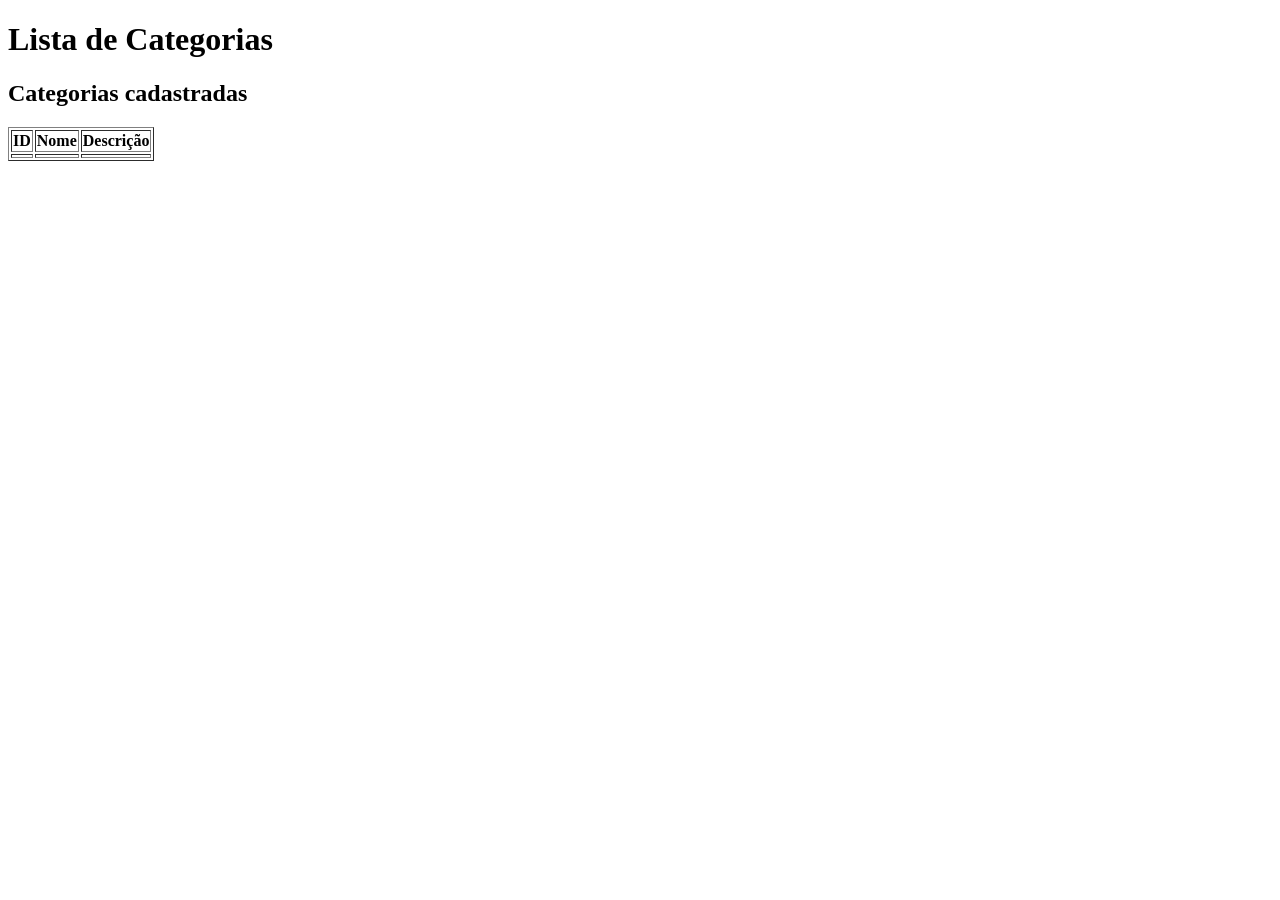
==== src/main/resources/templates/categorias/lista.html @ d1920aaf "fix: atualiza listagem de categorias" ====
<!DOCTYPE html>
<html lang="pt-BR" xmlns:th="http://www.thymeleaf.org">
<head>
    <meta charset="UTF-8">
    <title>BiblioTec - Categorias</title>
</head>
<body>
<h1>Lista de Categorias</h1>

<h2>Categorias cadastradas</h2>

<table border="1">
    <thead>
    <tr>
        <th>ID</th>
        <th>Nome</th>
        <th>Descrição</th>
    </tr>
    </thead>
    <tbody>
    <tr th:each="categoria : ${categorias}">
        <td th:text="${categoria.id}"></td>
        <td th:text="${categoria.nome}"></td>
        <td th:text="${categoria.descricao}"></td>
    </tr>
    </tbody>
</table>

</body>
</html>
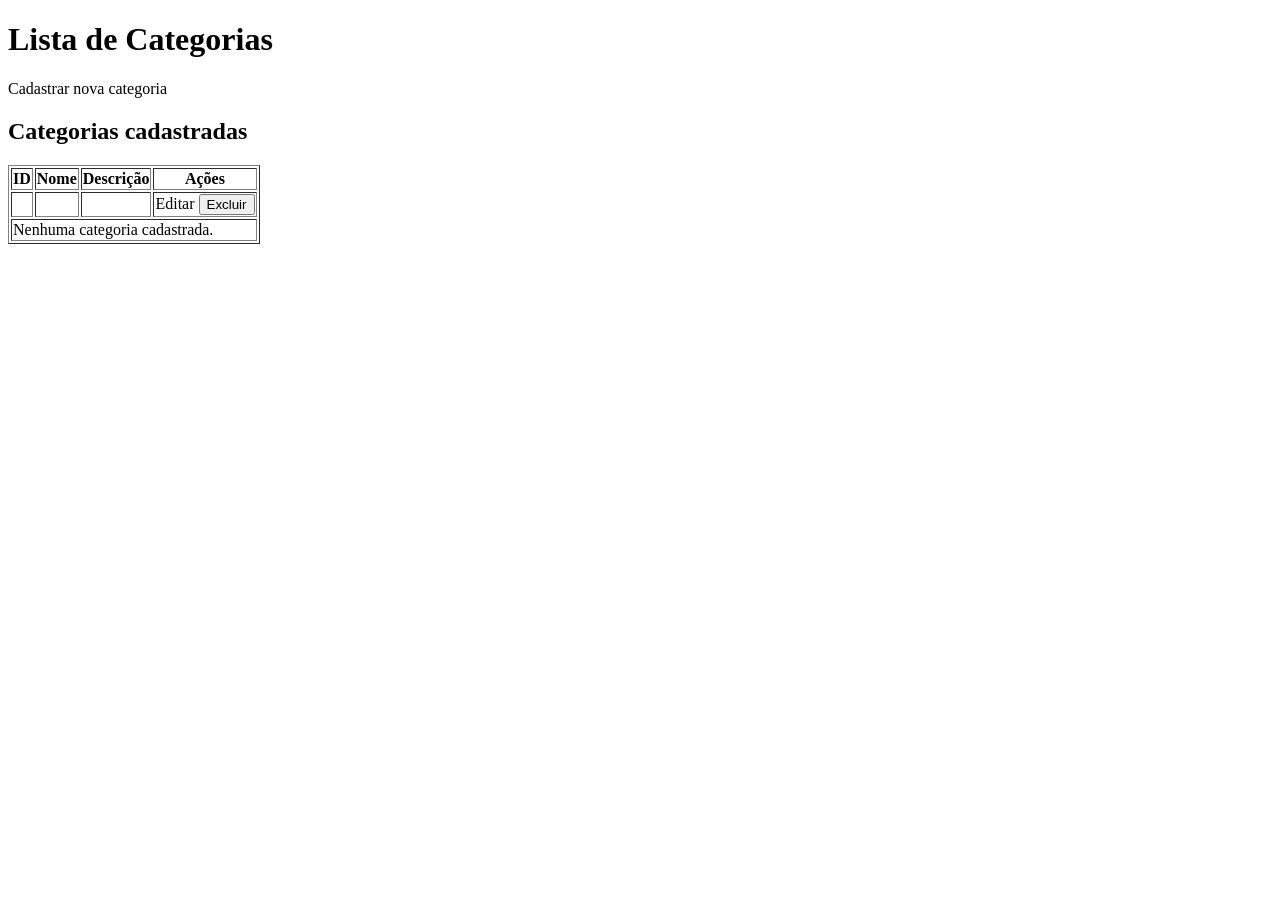
==== commit 1524002d: "feat: implementa CRUD web de categoria" ====
--- a/src/main/resources/templates/categorias/lista.html
+++ b/src/main/resources/templates/categorias/lista.html
@@ -3,10 +3,14 @@
 <html lang="pt-BR" xmlns:th="http://www.thymeleaf.org">
 <head>
     <meta charset="UTF-8">
+    <meta name="viewport" content="width=device-width, initial-scale=1.0">
     <title>BiblioTec - Categorias</title>
 </head>
 <body>
+
 <h1>Lista de Categorias</h1>
+
+<a th:href="@{/categorias/nova}">Cadastrar nova categoria</a>
 
 <h2>Categorias cadastradas</h2>
 
@@ -16,13 +20,33 @@
         <th>ID</th>
         <th>Nome</th>
         <th>Descrição</th>
+        <th>Ações</th>
     </tr>
     </thead>
+
     <tbody>
     <tr th:each="categoria : ${categorias}">
         <td th:text="${categoria.id}"></td>
         <td th:text="${categoria.nome}"></td>
         <td th:text="${categoria.descricao}"></td>
+
+        <td>
+            <a th:href="@{/categorias/{id}/editar(id=${categoria.id})}">
+                Editar
+            </a>
+
+            <form th:action="@{/categorias/{id}/excluir(id=${categoria.id})}"
+                  method="post"
+                  style="display:inline;"
+                  onsubmit="return confirm('Deseja realmente excluir esta categoria?');">
+
+                <button type="submit">Excluir</button>
+            </form>
+        </td>
+    </tr>
+
+    <tr th:if="${#lists.isEmpty(categorias)}">
+        <td colspan="4">Nenhuma categoria cadastrada.</td>
     </tr>
     </tbody>
 </table>
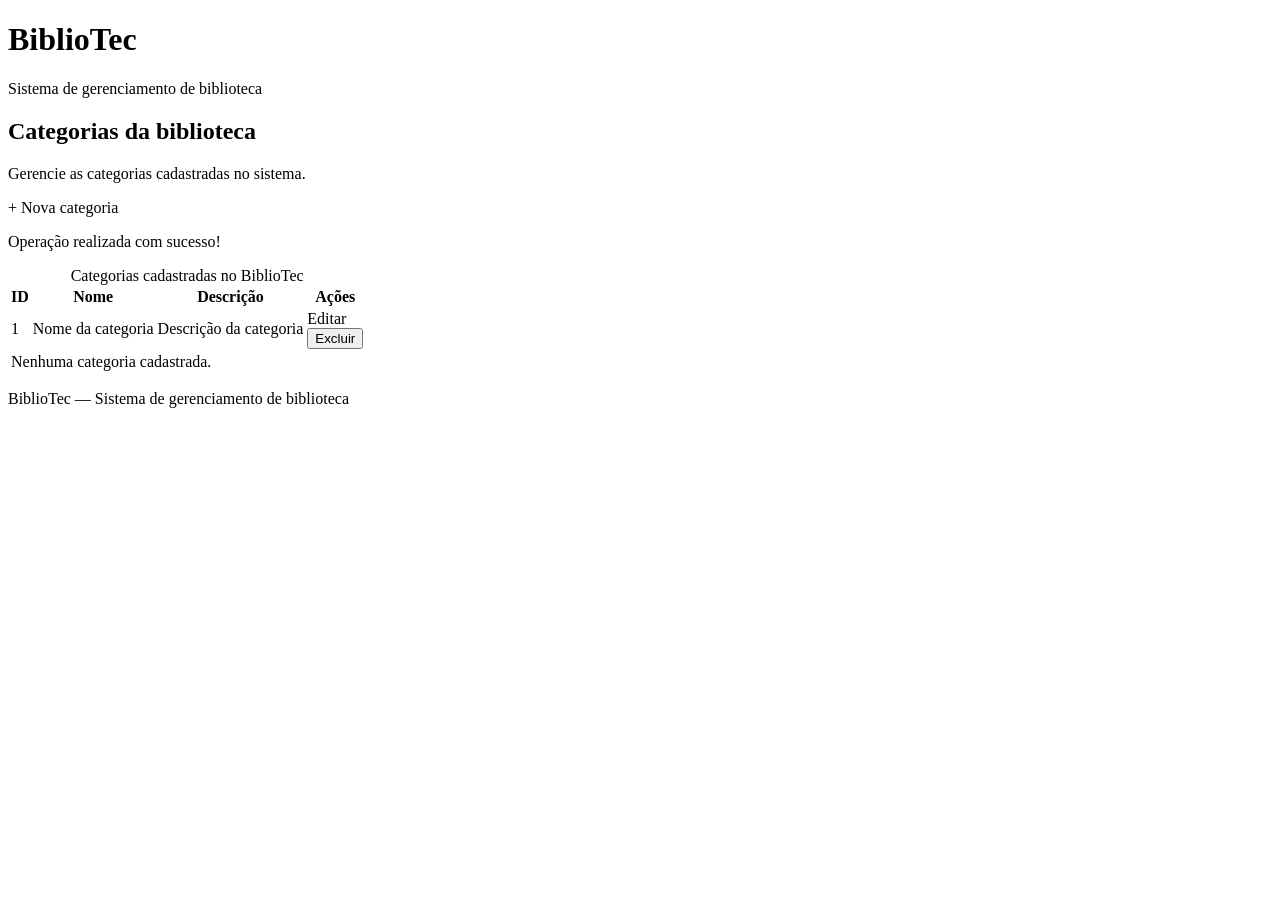
==== commit 06ae6675: "feat(categoria): finaliza CRUD web de categorias" ====
--- a/src/main/resources/templates/categorias/lista.html
+++ b/src/main/resources/templates/categorias/lista.html
@@ -1,55 +1,110 @@
 
 <!DOCTYPE html>
 <html lang="pt-BR" xmlns:th="http://www.thymeleaf.org">
+
 <head>
     <meta charset="UTF-8">
     <meta name="viewport" content="width=device-width, initial-scale=1.0">
-    <title>BiblioTec - Categorias</title>
+
+    <title>Categorias | BiblioTec</title>
+
+    <link rel="stylesheet" th:href="@{/css/categorias.css}">
 </head>
+
 <body>
 
-<h1>Lista de Categorias</h1>
+<header class="cabecalho">
+    <div class="container">
+        <h1>BiblioTec</h1>
+        <p>Sistema de gerenciamento de biblioteca</p>
+    </div>
+</header>
 
-<a th:href="@{/categorias/nova}">Cadastrar nova categoria</a>
+<main class="container">
 
-<h2>Categorias cadastradas</h2>
+    <section class="titulo-pagina">
+        <div>
+            <h2>Categorias da biblioteca</h2>
+            <p>Gerencie as categorias cadastradas no sistema.</p>
+        </div>
 
-<table border="1">
-    <thead>
-    <tr>
-        <th>ID</th>
-        <th>Nome</th>
-        <th>Descrição</th>
-        <th>Ações</th>
-    </tr>
-    </thead>
+        <a class="botao botao-principal"
+           th:href="@{/categorias/nova}">
+            + Nova categoria
+        </a>
+    </section>
 
-    <tbody>
-    <tr th:each="categoria : ${categorias}">
-        <td th:text="${categoria.id}"></td>
-        <td th:text="${categoria.nome}"></td>
-        <td th:text="${categoria.descricao}"></td>
+    <p class="mensagem-sucesso"
+       th:if="${mensagem}"
+       th:text="${mensagem}">
+        Operação realizada com sucesso!
+    </p>
 
-        <td>
-            <a th:href="@{/categorias/{id}/editar(id=${categoria.id})}">
-                Editar
-            </a>
+    <section class="cartao">
 
-            <form th:action="@{/categorias/{id}/excluir(id=${categoria.id})}"
-                  method="post"
-                  style="display:inline;"
-                  onsubmit="return confirm('Deseja realmente excluir esta categoria?');">
+        <div class="tabela-responsiva">
 
-                <button type="submit">Excluir</button>
-            </form>
-        </td>
-    </tr>
+            <table>
+                <caption>Categorias cadastradas no BiblioTec</caption>
 
-    <tr th:if="${#lists.isEmpty(categorias)}">
-        <td colspan="4">Nenhuma categoria cadastrada.</td>
-    </tr>
-    </tbody>
-</table>
+                <thead>
+                <tr>
+                    <th scope="col">ID</th>
+                    <th scope="col">Nome</th>
+                    <th scope="col">Descrição</th>
+                    <th scope="col">Ações</th>
+                </tr>
+                </thead>
+
+                <tbody>
+
+                <tr th:each="categoria : ${categorias}">
+                    <td th:text="${categoria.id}">1</td>
+
+                    <td th:text="${categoria.nome}">
+                        Nome da categoria
+                    </td>
+
+                    <td th:text="${categoria.descricao}">
+                        Descrição da categoria
+                    </td>
+
+                    <td class="acoes">
+                        <a class="botao botao-editar"
+                           th:href="@{/categorias/{id}/editar(id=${categoria.id})}">
+                            Editar
+                        </a>
+
+                        <form th:action="@{/categorias/{id}/excluir(id=${categoria.id})}"
+                              method="post"
+                              onsubmit="return confirm('Deseja realmente excluir esta categoria?');">
+
+                            <button class="botao botao-excluir"
+                                    type="submit">
+                                Excluir
+                            </button>
+                        </form>
+                    </td>
+                </tr>
+
+                <tr th:if="${#lists.isEmpty(categorias)}">
+                    <td colspan="4" class="tabela-vazia">
+                        Nenhuma categoria cadastrada.
+                    </td>
+                </tr>
+
+                </tbody>
+            </table>
+
+        </div>
+
+    </section>
+
+</main>
+
+<footer class="rodape">
+    <p>BiblioTec — Sistema de gerenciamento de biblioteca</p>
+</footer>
 
 </body>
 </html>
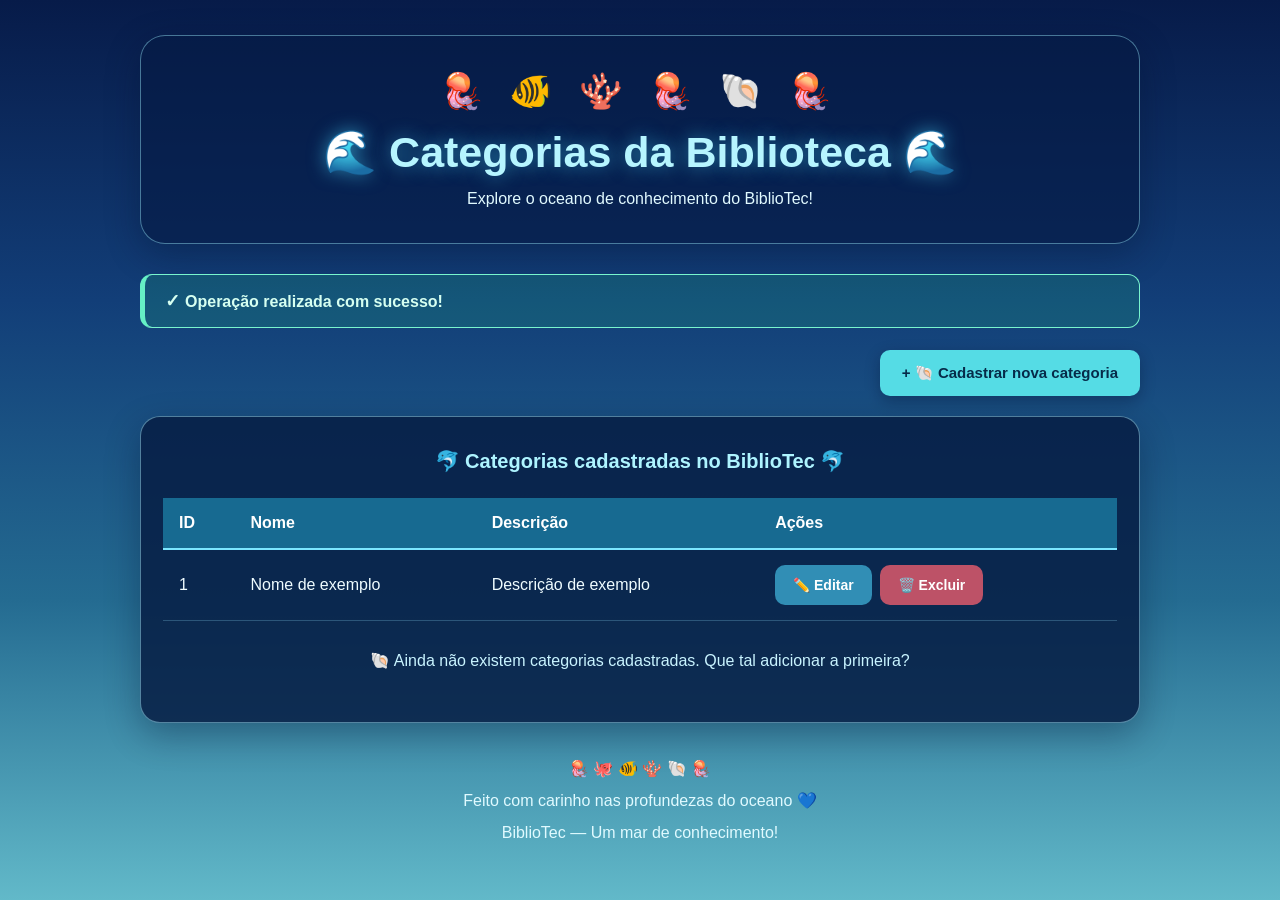
==== commit 4b32fdc6: "fix(categoria): finaliza ajustes do CRUD e configuracoes" ====
--- a/src/main/resources/templates/categorias/lista.html
+++ b/src/main/resources/templates/categorias/lista.html
@@ -5,106 +5,412 @@
 <head>
     <meta charset="UTF-8">
     <meta name="viewport" content="width=device-width, initial-scale=1.0">
-
     <title>Categorias | BiblioTec</title>
 
-    <link rel="stylesheet" th:href="@{/css/categorias.css}">
+    <style>
+        * {
+            margin: 0;
+            padding: 0;
+            box-sizing: border-box;
+        }
+
+        body {
+            font-family: 'Trebuchet MS', sans-serif;
+            min-height: 100vh;
+            overflow-x: hidden;
+            color: #e9faff;
+            background: linear-gradient(
+                180deg,
+                #071b49,
+                #123e78,
+                #246b91,
+                #62b9c9
+            );
+            padding: 35px 20px;
+            position: relative;
+        }
+
+        /* Bolhas do oceano */
+        .bolhas {
+            position: fixed;
+            inset: 0;
+            pointer-events: none;
+            overflow: hidden;
+            z-index: 0;
+        }
+
+        .bolhas span {
+            position: absolute;
+            bottom: -80px;
+            width: 20px;
+            height: 20px;
+            border: 2px solid #b8f5ff88;
+            border-radius: 50%;
+            background: #ffffff18;
+            animation: subir 12s linear infinite;
+        }
+
+        .bolhas span:nth-child(1) { left: 5%; animation-delay: 0s; }
+        .bolhas span:nth-child(2) { left: 18%; animation-delay: 3s; width: 30px; height: 30px; }
+        .bolhas span:nth-child(3) { left: 35%; animation-delay: 6s; }
+        .bolhas span:nth-child(4) { left: 55%; animation-delay: 2s; width: 35px; height: 35px; }
+        .bolhas span:nth-child(5) { left: 72%; animation-delay: 5s; }
+        .bolhas span:nth-child(6) { left: 90%; animation-delay: 1s; width: 28px; height: 28px; }
+
+        @keyframes subir {
+            0% {
+                transform: translateY(0);
+                opacity: 0;
+            }
+
+            20% { opacity: 1; }
+
+            100% {
+                transform: translateY(-120vh);
+                opacity: 0;
+            }
+        }
+
+        .conteudo {
+            position: relative;
+            z-index: 1;
+            max-width: 1000px;
+            margin: auto;
+        }
+
+        header {
+            text-align: center;
+            padding: 35px 20px;
+            margin-bottom: 30px;
+            background: #061b45a8;
+            border: 1px solid #9cecff70;
+            border-radius: 25px;
+            box-shadow: 0 10px 35px #00102e55;
+        }
+
+        .decoracao {
+            font-size: 35px;
+            letter-spacing: 8px;
+            margin-bottom: 15px;
+        }
+
+        h1 {
+            color: #b6f5ff;
+            font-size: clamp(27px, 5vw, 43px);
+            text-shadow: 0 0 18px #47d9ff80;
+            margin-bottom: 12px;
+        }
+
+        header p {
+            color: #e1faff;
+            font-size: 16px;
+        }
+
+        .agua-viva {
+            display: inline-block;
+            animation: flutuar 3s ease-in-out infinite;
+        }
+
+        .agua-viva:nth-child(2) {
+            animation-delay: 0.5s;
+        }
+
+        .agua-viva:nth-child(3) {
+            animation-delay: 1s;
+        }
+
+        @keyframes flutuar {
+            0%, 100% { transform: translateY(0) rotate(-5deg); }
+            50% { transform: translateY(-12px) rotate(5deg); }
+        }
+
+        /* Botão de cadastrar */
+        .barra-acoes {
+            display: flex;
+            justify-content: flex-end;
+            margin-bottom: 20px;
+        }
+
+        .botao {
+            display: inline-block;
+            padding: 12px 18px;
+            border: none;
+            border-radius: 10px;
+            text-decoration: none;
+            font-family: inherit;
+            font-size: 14px;
+            font-weight: bold;
+            cursor: pointer;
+            transition: 0.3s;
+        }
+
+        .botao:hover {
+            transform: translateY(-2px);
+            filter: brightness(1.15);
+        }
+
+        .botao-novo {
+            background: #55dce5;
+            color: #062b49;
+            padding: 14px 22px;
+            font-size: 15px;
+            box-shadow: 0 5px 15px #00102e55;
+        }
+
+        .botao-editar {
+            background: #318eb5;
+            color: white;
+        }
+
+        .botao-excluir {
+            background: #bd5267;
+            color: white;
+        }
+
+        /* Mensagem de sucesso */
+        .mensagem-sucesso {
+            margin-bottom: 22px;
+            padding: 15px 20px;
+            background: rgba(28, 160, 125, 0.25);
+            border: 1px solid #79f5ce;
+            border-left: 5px solid #65f0c5;
+            border-radius: 12px;
+            color: #d6fff1;
+            font-weight: bold;
+            animation: aparecer 0.4s ease;
+        }
+
+        .mensagem-sucesso::before {
+            content: "✓ ";
+            font-size: 18px;
+        }
+
+        @keyframes aparecer {
+            from {
+                opacity: 0;
+                transform: translateY(-8px);
+            }
+
+            to {
+                opacity: 1;
+                transform: translateY(0);
+            }
+        }
+
+        .tabela-container {
+            background: #071d43d9;
+            border: 1px solid #a9edff75;
+            border-radius: 20px;
+            padding: 22px;
+            box-shadow: 0 12px 35px #00102e55;
+            overflow-x: auto;
+        }
+
+        table {
+            width: 100%;
+            border-collapse: collapse;
+            color: #effcff;
+        }
+
+        caption {
+            padding: 10px;
+            margin-bottom: 15px;
+            color: #aef4ff;
+            font-size: 20px;
+            font-weight: bold;
+        }
+
+        th {
+            background: #176a91;
+            color: #ffffff;
+            padding: 16px;
+            text-align: left;
+            border-bottom: 2px solid #7ce7ff;
+        }
+
+        td {
+            padding: 15px 16px;
+            border-bottom: 1px solid #8edffb40;
+        }
+
+        tbody tr {
+            transition: 0.3s;
+        }
+
+        tbody tr:hover {
+            background: #438bb65c;
+        }
+
+        tbody tr:last-child td {
+            border-bottom: none;
+        }
+
+        .acoes {
+            display: flex;
+            gap: 8px;
+            align-items: center;
+        }
+
+        .acoes form {
+            margin: 0;
+        }
+
+        .tabela-vazia {
+            text-align: center;
+            padding: 30px;
+            color: #c9f4ff;
+        }
+
+        .rodape {
+            text-align: center;
+            padding: 30px 10px 15px;
+            color: #e0faff;
+            line-height: 2;
+        }
+
+        @media (max-width: 600px) {
+            body {
+                padding: 20px 12px;
+            }
+
+            .tabela-container {
+                padding: 10px;
+            }
+
+            th, td {
+                padding: 12px 9px;
+                font-size: 13px;
+            }
+
+            .decoracao {
+                font-size: 25px;
+                letter-spacing: 3px;
+            }
+
+            .acoes {
+                flex-direction: column;
+                align-items: flex-start;
+            }
+        }
+    </style>
 </head>
 
 <body>
 
-<header class="cabecalho">
-    <div class="container">
-        <h1>BiblioTec</h1>
-        <p>Sistema de gerenciamento de biblioteca</p>
-    </div>
-</header>
-
-<main class="container">
-
-    <section class="titulo-pagina">
-        <div>
-            <h2>Categorias da biblioteca</h2>
-            <p>Gerencie as categorias cadastradas no sistema.</p>
+<div class="bolhas" aria-hidden="true">
+    <span></span>
+    <span></span>
+    <span></span>
+    <span></span>
+    <span></span>
+    <span></span>
+</div>
+
+<main class="conteudo">
+
+    <header>
+        <div class="decoracao">
+            <span class="agua-viva">🪼</span>
+            🐠 🪸
+            <span class="agua-viva">🪼</span>
+            🐚
+            <span class="agua-viva">🪼</span>
         </div>
 
-        <a class="botao botao-principal"
-           th:href="@{/categorias/nova}">
-            + Nova categoria
-        </a>
-    </section>
-
+        <h1>🌊 Categorias da Biblioteca 🌊</h1>
+
+        <p>
+            Explore o oceano de conhecimento do BiblioTec!
+        </p>
+    </header>
+
+    <!-- Mensagem de sucesso -->
     <p class="mensagem-sucesso"
        th:if="${mensagem}"
        th:text="${mensagem}">
         Operação realizada com sucesso!
     </p>
 
-    <section class="cartao">
-
-        <div class="tabela-responsiva">
-
-            <table>
-                <caption>Categorias cadastradas no BiblioTec</caption>
-
-                <thead>
-                <tr>
-                    <th scope="col">ID</th>
-                    <th scope="col">Nome</th>
-                    <th scope="col">Descrição</th>
-                    <th scope="col">Ações</th>
-                </tr>
-                </thead>
-
-                <tbody>
-
-                <tr th:each="categoria : ${categorias}">
-                    <td th:text="${categoria.id}">1</td>
-
-                    <td th:text="${categoria.nome}">
-                        Nome da categoria
-                    </td>
-
-                    <td th:text="${categoria.descricao}">
-                        Descrição da categoria
-                    </td>
-
-                    <td class="acoes">
-                        <a class="botao botao-editar"
-                           th:href="@{/categorias/{id}/editar(id=${categoria.id})}">
-                            Editar
+    <!-- Botão para cadastrar categoria -->
+    <div class="barra-acoes">
+        <a th:href="@{/categorias/nova}" class="botao botao-novo">
+            + 🐚 Cadastrar nova categoria
+        </a>
+    </div>
+
+    <section class="tabela-container">
+
+        <table>
+            <caption>
+                🐬 Categorias cadastradas no BiblioTec 🐬
+            </caption>
+
+            <thead>
+            <tr>
+                <th scope="col">ID</th>
+                <th scope="col">Nome</th>
+                <th scope="col">Descrição</th>
+                <th scope="col">Ações</th>
+            </tr>
+            </thead>
+
+            <tbody>
+
+            <tr th:each="categoria : ${categorias}">
+
+                <td th:text="${categoria.id}">1</td>
+
+                <td th:text="${categoria.nome}">
+                    Nome de exemplo
+                </td>
+
+                <td th:text="${categoria.descricao}">
+                    Descrição de exemplo
+                </td>
+
+                <td>
+                    <div class="acoes">
+
+                        <a th:href="@{/categorias/{id}/editar(id=${categoria.id})}"
+                           class="botao botao-editar">
+                            ✏️ Editar
                         </a>
 
                         <form th:action="@{/categorias/{id}/excluir(id=${categoria.id})}"
                               method="post"
-                              onsubmit="return confirm('Deseja realmente excluir esta categoria?');">
-
-                            <button class="botao botao-excluir"
-                                    type="submit">
-                                Excluir
+                              onsubmit="return confirm('Tem certeza de que deseja excluir esta categoria?');">
+
+                            <button type="submit"
+                                    class="botao botao-excluir">
+                                🗑️ Excluir
                             </button>
+
                         </form>
-                    </td>
-                </tr>
-
-                <tr th:if="${#lists.isEmpty(categorias)}">
-                    <td colspan="4" class="tabela-vazia">
-                        Nenhuma categoria cadastrada.
-                    </td>
-                </tr>
-
-                </tbody>
-            </table>
-
-        </div>
+
+                    </div>
+                </td>
+
+            </tr>
+
+            <tr th:if="${#lists.isEmpty(categorias)}">
+                <td colspan="4" class="tabela-vazia">
+                    🐚 Ainda não existem categorias cadastradas.
+                    Que tal adicionar a primeira?
+                </td>
+            </tr>
+
+            </tbody>
+        </table>
 
     </section>
 
+    <footer class="rodape">
+        <p>🪼 🐙 🐠 🪸 🐚 🪼</p>
+        <p>Feito com carinho nas profundezas do oceano 💙</p>
+        <p>BiblioTec — Um mar de conhecimento!</p>
+    </footer>
+
 </main>
-
-<footer class="rodape">
-    <p>BiblioTec — Sistema de gerenciamento de biblioteca</p>
-</footer>
 
 </body>
 </html>
